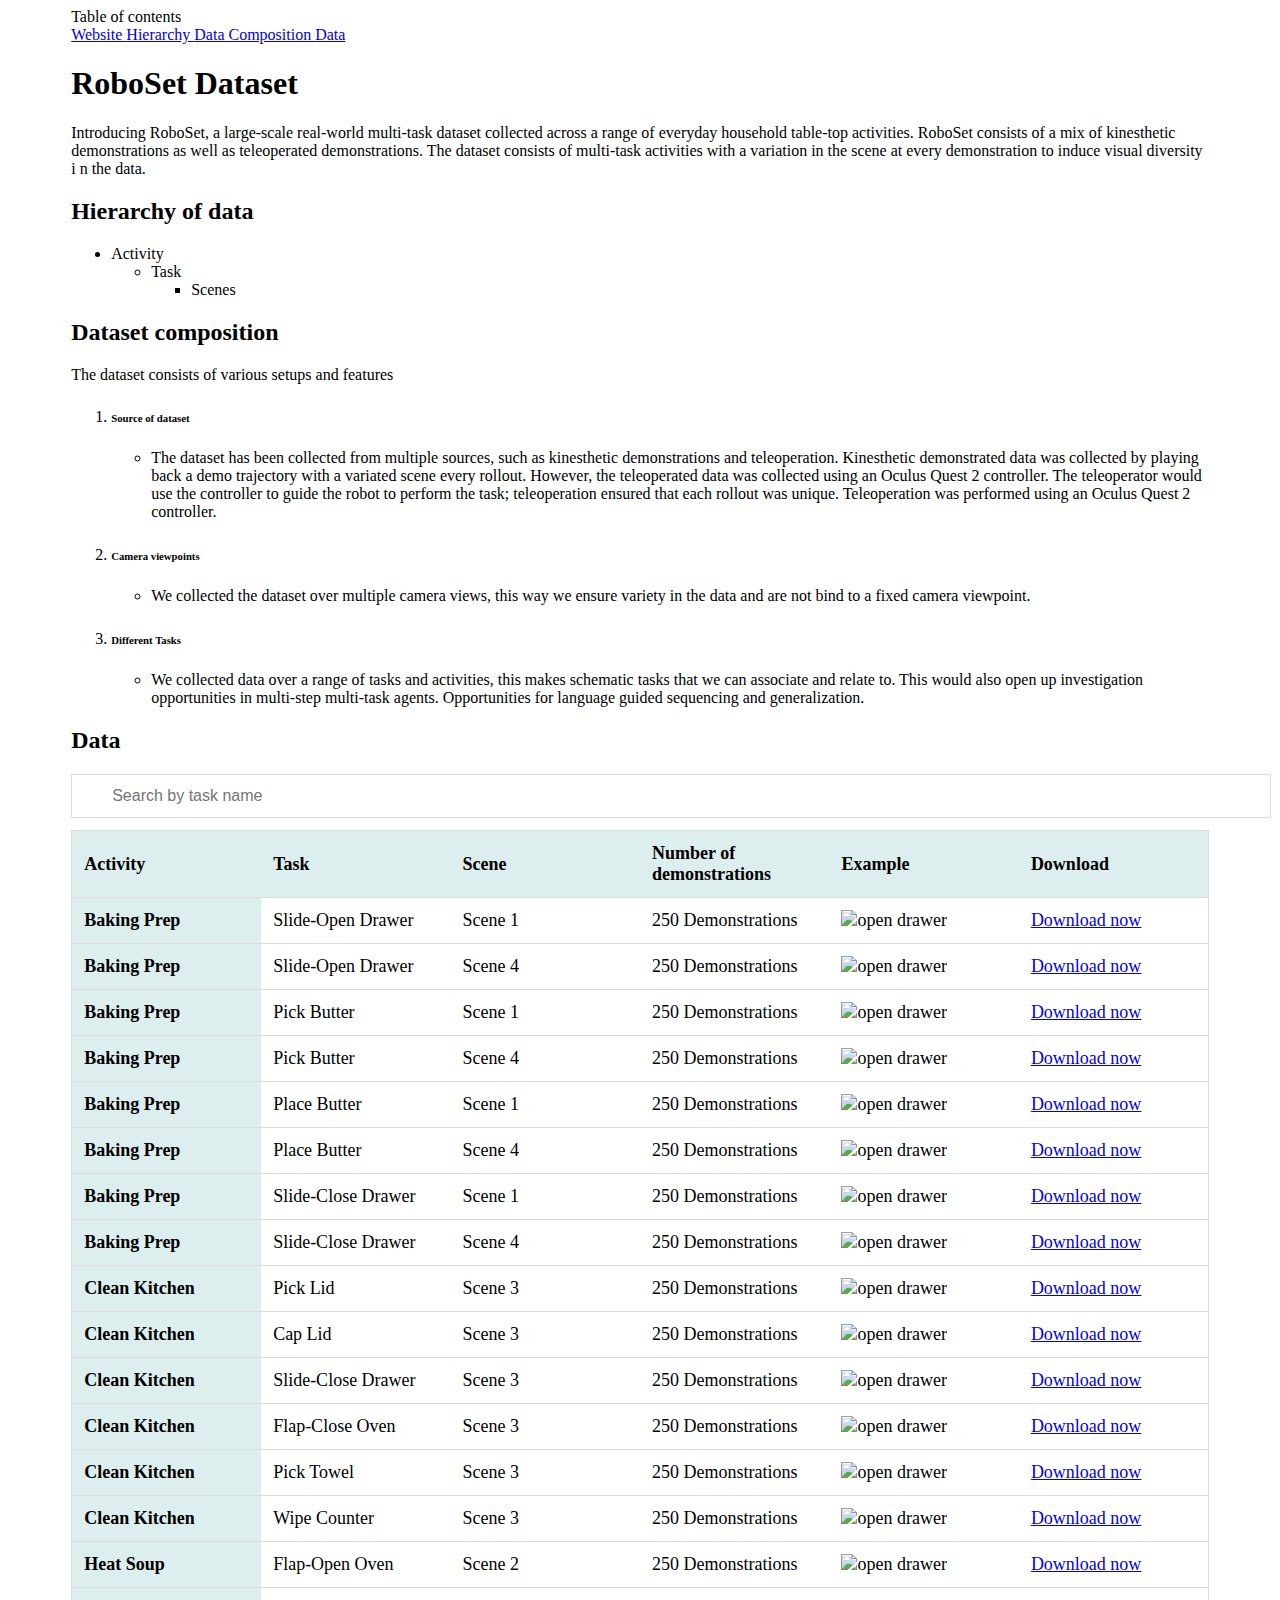
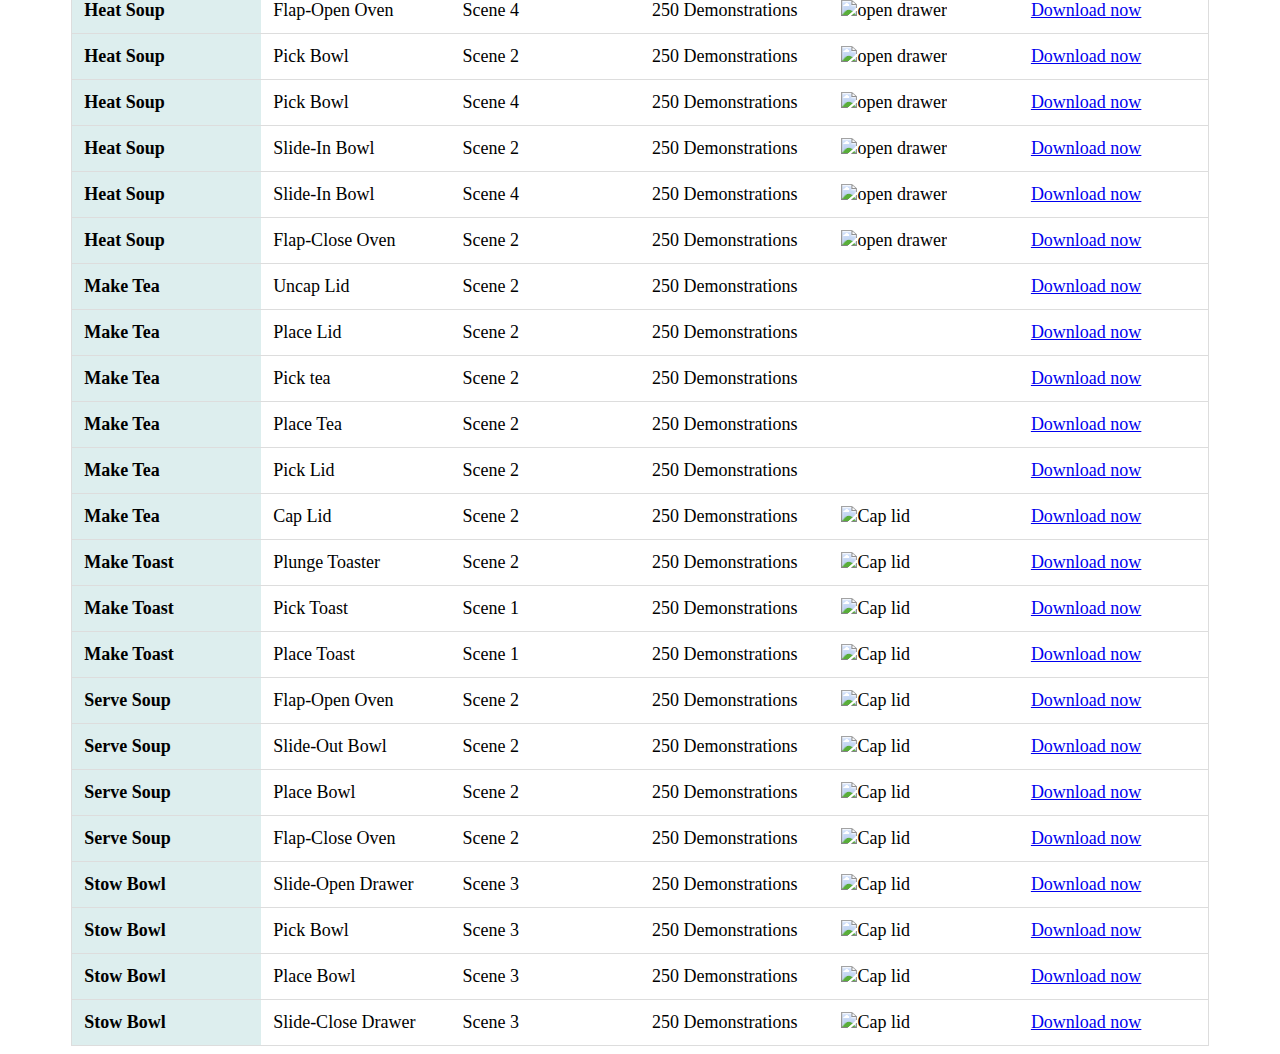
==== roboset.html @ 80356292 "Add files via upload" ====
<!DOCTYPE html>
<!-- saved from url=(0051)https://dl.fbaipublicfiles.com/RoboSet/roboset.html -->
<html><head><meta http-equiv="Content-Type" content="text/html; charset=UTF-8">
  
  <meta name="description" content="RoboSet DataSet">
  <meta name="keywords" content="Large-scale robotics dataset">
  <meta name="viewport" content="width=device-width, initial-scale=1">
  <link rel="icon" type="image/x-icon" href="https://dl.fbaipublicfiles.com/RoboSet/media/main.png">
  <title>RoboSet Dataset</title>


  <link href="./roboset_files/bootstrap.min.css" rel="stylesheet">
  <script src="./roboset_files/bootstrap.bundle.min.js.download"></script>
  <link rel="stylesheet" href="./roboset_files/bulma.min.css">
  <link href="./roboset_files/css" rel="stylesheet">
  <link rel="styesheet" href="https://cdn.jsdelivr.net/gh/jpswalsh/academicons@1/css/academicons.min.css">
  <link rel="stylesheet" href="./roboset_files/font-awesome.min.css">
  <link rel="preconnect" href="https://fonts.googleapis.com/">
  <link rel="preconnect" href="https://fonts.gstatic.com/" crossorigin="">
  <link href="./roboset_files/css2" rel="stylesheet">
  <link href="./roboset_files/css2(1)" rel="stylesheet">
<style>
  html{
    scroll-behavior: smooth;
  }
  body {
    font-family: Poppins;
  }

  h1,
  h2,
  h6 {
    font-family: Raleway;
  }

  table,
  td,
  th {
    text-align: center;
    width: 14.2%;
    padding: 5px;
  }

  th {
    background: #DDEEEE;
  }

  table {
    width: 400px;
    border-collapse: collapse;
  }
  @media only screen and (max-width: 1026px) {
    #toc {
        display: none;
    }
}
@media only screen and (min-width: 1026px) {
    #burger {
        display: none;
    }
}

  #myInput {
    background-position: 10px 10px;
    background-repeat: no-repeat;
    width: 100%;
    font-size: 16px;
    padding: 12px 20px 12px 40px;
    border: 1px solid #ddd;
    margin-bottom: 12px;
  }

  #myTable {
    border-collapse: collapse;
    width: 100%;
    border: 1px solid #ddd;
    font-size: 18px;
  }

  #myTable th,
  #myTable td {
    text-align: left;
    padding: 12px;
  }

  #myTable tr {
    border-bottom: 1px solid #ddd;
  }

  #myTable tr.header,
  #myTable tr:hover {
    background-color: #f1f1f1;
  }

  .parallax {
    /* The image used */
    background-image: url("media/main.png");

    /* Set a specific height */
    min-height: 250px;

    /* Create the parallax scrolling effect */
    background-attachment: fixed;
    background-position: center;
    background-repeat: no-repeat;
    background-size: cover;
  }
</style></head>

<body><div class="content" style="margin-right: 5%; margin-left: 5%; ">

  <nav class="navbar" role="navigation" aria-label="main navigation">
    <div class="navbar-brand">
        <a role="button" class="navbar-link" id="burger" aria-label="menu" aria-expanded="True">
          Table of contents 
        </a>
    </div>
    <div class="navbar-menu" id="nav-links">
      <div class="navbar-start" style="flex-grow: 1; justify-content: center;">
        <div class="navbar-item has-dropdown is-hoverable">
          <a class="navbar-link" id="toc">
            Table of contents
          </a>
          <div class="navbar-dropdown">
            <a class="navbar-item" href="https://sites.google.com/view/robohive/roboset?authuser=0">
              Website
            </a>
            <a class="navbar-item" href="https://dl.fbaipublicfiles.com/RoboSet/roboset.html#hierarchy">
              Hierarchy
            </a>
            <a class="navbar-item" href="https://dl.fbaipublicfiles.com/RoboSet/roboset.html#datacomposition">
            Data Composition
            </a>
            <a class="navbar-item" href="https://dl.fbaipublicfiles.com/RoboSet/roboset.html#data">
              Data
            </a>
          </div>
        </div>
      </div>
    </div>
  </nav>

  <h1>RoboSet Dataset</h1>

  <p>
    Introducing RoboSet, a large-scale real-world multi-task dataset collected across a range of everyday household
    table-top activities. RoboSet consists of a mix of kinesthetic demonstrations as well as teleoperated
    demonstrations. The dataset consists of multi-task activities with a variation in the scene at every demonstration
    to induce visual diversity i n the data.
  </p>

  <h2 id="hierarchy">
    Hierarchy of data
  </h2>
  <ul>
    <li>Activity
      <ul>
        <li>
          Task
          <ul>
            <li>
              Scenes
            </li>
          </ul>
        </li>
      </ul>
    </li>
  </ul>

  <h2 id="datacomposition">
    Dataset composition
  </h2>

  <p>The dataset consists of various setups and features</p>
  <ol>
    <li>
      <h6>
        Source of dataset
      </h6>
      <ul>
        <li>
          The dataset has been collected from multiple sources, such as kinesthetic demonstrations and teleoperation.
          Kinesthetic demonstrated data was collected by playing back a demo trajectory with a variated scene every
          rollout. However, the teleoperated data was collected using an Oculus Quest 2 controller. The teleoperator
          would use the controller to guide the robot to perform the task; teleoperation ensured that each rollout was
          unique. Teleoperation was performed using an Oculus Quest 2 controller.
        </li>
      </ul>
    </li>
    <li>
      <h6>
        Camera viewpoints
      </h6>
      <ul>
        <li>
          We collected the dataset over multiple camera views, this way we ensure variety in the data and are not bind
          to
          a fixed camera viewpoint. 
        </li>
      </ul>
    </li>
    <li>
      <h6>
        Different Tasks
      </h6>
      <ul>
        <li>
          We collected data over a range of tasks and activities, this makes schematic tasks that we can associate and
          relate to. This would also open up investigation opportunities in multi-step multi-task agents. Opportunities
          for language guided sequencing and generalization.
        </li>
      </ul>
    </li>
  </ol>
  <h2 id="data">
    Data
  </h2>
  <input type="text" id="myInput" onkeyup="myFunction()" placeholder="Search by task name" title="Type task names">
  <table class="table is-hoverable" id="myTable" style="width: 100%;">
    <thead style="background-color:#ddd">
      <tr><th>Activity</th>
      <th>Task</th>
      <th>Scene</th>
      <th>Number of demonstrations</th>
      <th>Example</th>
      <th>Download</th>
    </tr></thead>
    <tbody>
      <tr>
        <th>
          Baking Prep
        </th>
        <td>
          Slide-Open Drawer
        </td>
        <td>
          Scene 1
        </td>
        <td>
          250 Demonstrations
        </td>
        <td>
          <img src="./roboset_files/baking_prep_open_drawer_scene_1.gif" alt="open drawer">
        </td>
        <td>
          <a href="https://dl.fbaipublicfiles.com/RoboSet/Activities/Baking_Prep/Baking_Prep_Slide_Open_Drawer_Scene_1.tar.gz">Download
            now</a>
        </td>
      </tr>
      <tr>
        <th>
          Baking Prep
        </th>
        <td>
          Slide-Open Drawer
        </td>
        <td>
          Scene 4
        </td>
        <td>
          250 Demonstrations
        </td>
        <td>
          <img src="./roboset_files/baking_prep_open_drawer_scene_4.gif" alt="open drawer">
        </td>
        <td>
          <a href="https://dl.fbaipublicfiles.com/RoboSet/Activities/Baking_Prep/Baking_Prep_Slide_Open_Drawer_Scene_4.tar.gz">Download
            now</a>
        </td>
      </tr>
      <tr>
        <th>
          Baking Prep
        </th>
        <td>
          Pick Butter
        </td>
        <td>
          Scene 1
        </td>
        <td>
          250 Demonstrations
        </td>
        <td>
          <img src="./roboset_files/baking_prep_pick_butter_scene_1.gif" alt="open drawer">
        </td>
        <td>
          <a href="https://dl.fbaipublicfiles.com/RoboSet/Activities/Baking_Prep/Baking_Prep_Pick_Butter_Scene_1.tar.gz">Download
            now</a>
        </td>
      </tr>
      <tr>
        <th>
          Baking Prep
        </th>
        <td>
          Pick Butter
        </td>
        <td>
          Scene 4
        </td>
        <td>
          250 Demonstrations
        </td>
        <td>
          <img src="./roboset_files/baking_prep_pick_butter_scene_4.gif" alt="open drawer">
        </td>
        <td>
          <a href="https://dl.fbaipublicfiles.com/RoboSet/Activities/Baking_Prep/Baking_Prep_Pick_Butter_Scene_4.tar.gz">Download
            now</a>
        </td>
      </tr>
      <tr>
        <th>
          Baking Prep
        </th>
        <td>
          Place Butter
        </td>
        <td>
          Scene 1
        </td>
        <td>
          250 Demonstrations
        </td>
        <td>
          <img src="./roboset_files/baking_prep_place_butter_scene_1.gif" alt="open drawer">
        </td>
        <td>
          <a href="https://dl.fbaipublicfiles.com/RoboSet/Activities/Baking_Prep/Baking_Prep_Place_Butter_Scene_1.tar.gz">Download
            now</a>
        </td>
      </tr>
      <tr>
        <th>
          Baking Prep
        </th>
        <td>
          Place Butter
        </td>
        <td>
          Scene 4
        </td>
        <td>
          250 Demonstrations
        </td>
        <td>
          <img src="./roboset_files/baking_prep_place_butter_scene_4.gif" alt="open drawer">
        </td>
        <td>
          <a href="https://dl.fbaipublicfiles.com/RoboSet/Activities/Baking_Prep/Baking_Prep_Place_Butter_Scene_4.tar.gz">Download
            now</a>
        </td>
      </tr>
      <tr>
        <th>
          Baking Prep
        </th>
        <td>
          Slide-Close Drawer
        </td>
        <td>
          Scene 1
        </td>
        <td>
          250 Demonstrations
        </td>
        <td>
          <img src="./roboset_files/baking_prep_close_drawer_scene_1.gif" alt="open drawer">
        </td>
        <td>
          <a href="https://dl.fbaipublicfiles.com/RoboSet/Activities/Baking_Prep/Baking_Prep_Slide_Close_Drawer_Scene_1.tar.gz">Download
            now</a>
        </td>
      </tr>
      <tr>
        <th>
          Baking Prep
        </th>
        <td>
          Slide-Close Drawer
        </td>
        <td>
          Scene 4
        </td>
        <td>
          250 Demonstrations
        </td>
        <td>
          <img src="./roboset_files/baking_prep_close_drawer_scene_4.gif" alt="open drawer">
        </td>
        <td>
          <a href="https://dl.fbaipublicfiles.com/RoboSet/Activities/Baking_Prep/Baking_Prep_Slide_Close_Drawer_Scene_4.tar.gz">Download
            now</a>
        </td>
      </tr>
      <!--
        Clean Kitchen Starts here
      -->
      <tr>
        <th>
          Clean Kitchen
        </th>
        <td>
          Pick Lid
        </td>
        <td>
          Scene 3
        </td>
        <td>
          250 Demonstrations
        </td>
        <td>
          <img src="./roboset_files/clean_kitchen_pick_mug_scene_3.gif" alt="open drawer">
        </td>
        <td>
          <a href="https://dl.fbaipublicfiles.com/RoboSet/Activities/Clean_Kitchen/Clean_Kitchen_Pick_Lid_Scene_3.tar.gz">Download
            now</a>
        </td>
      </tr>
      <tr>
        <th>
          Clean Kitchen
        </th>
        <td>
          Cap Lid
        </td>
        <td>
          Scene 3
        </td>
        <td>
          250 Demonstrations
        </td>
        <td>
          <img src="./roboset_files/clean_kitchen_cap_lid_scene_3.gif" alt="open drawer">
        </td>
        <td>
          <a href="https://dl.fbaipublicfiles.com/RoboSet/Activities/Clean_Kitchen/Clean_Kitchen_Cap_Lid_Scene_3.tar.gz">Download
            now</a>
        </td>
      </tr>
      <tr>
        <th>
          Clean Kitchen
        </th>
        <td>
          Slide-Close Drawer
        </td>
        <td>
          Scene 3
        </td>
        <td>
          250 Demonstrations
        </td>
        <td>
          <img src="./roboset_files/clean_kitchen_close_drawer_scene_3.gif" alt="open drawer">
        </td>
        <td>
          <a href="https://dl.fbaipublicfiles.com/RoboSet/Activities/Clean_Kitchen/Clean_Kitchen_Slide_Close_Drawer_Scene_3.tar.gz">Download
            now</a>
        </td>
      </tr>
      <tr>
        <th>
          Clean Kitchen
        </th>
        <td>
          Flap-Close Oven
        </td>
        <td>
          Scene 3
        </td>
        <td>
          250 Demonstrations
        </td>
        <td>
          <img src="./roboset_files/clean_kitchen_close_oven_scene_3.gif" alt="open drawer">
        </td>
        <td>
          <a href="https://dl.fbaipublicfiles.com/RoboSet/Activities/Clean_Kitchen/Clean_Kitchen_Flap_Close_Oven_Scene_3.tar.gz">Download
            now</a>
        </td>
      </tr>
      <tr>
        <th>
          Clean Kitchen
        </th>
        <td>
          Pick Towel
        </td>
        <td>
          Scene 3
        </td>
        <td>
          250 Demonstrations
        </td>
        <td>
          <img src="./roboset_files/clean_kitchen_pick_towel_scene_3.gif" alt="open drawer">
        </td>
        <td>
          <a href="https://dl.fbaipublicfiles.com/RoboSet/Activities/Clean_Kitchen/Clean_Kitchen_Pick_Towel_Scene_3.tar.gz">Download
            now</a>
        </td>
      </tr>
      <tr>
        <th>
          Clean Kitchen
        </th>
        <td>
          Wipe Counter
        </td>
        <td>
          Scene 3
        </td>
        <td>
          250 Demonstrations
        </td>
        <td>
          <img src="./roboset_files/clean_kitchen_wipe_towel_scene_3.gif" alt="open drawer">
        </td>
        <td>
          <a href="https://dl.fbaipublicfiles.com/RoboSet/Activities/Clean_Kitchen/Clean_Kitchen_Wipe_Counter_Scene_3.tar.gz">Download
            now</a>
        </td>
      </tr>
      <!--
        Heat Soup Starts here
      -->
      <tr>
        <th>
          Heat Soup
        </th>
        <td>
          Flap-Open Oven
        </td>
        <td>
          Scene 2
        </td>
        <td>
          250 Demonstrations
        </td>
        <td>
          <img src="./roboset_files/heat_soup_open_oven_scene_2.gif" alt="open drawer">
        </td>
        <td>
          <a href="https://dl.fbaipublicfiles.com/RoboSet/Activities/Heat_Soup/Heat_Soup_Flap_Open_Oven_Scene_2.tar.gz">Download
            now</a>
        </td>
      </tr>
      <tr>
        <th>
          Heat Soup
        </th>
        <td>
          Flap-Open Oven
        </td>
        <td>
          Scene 4
        </td>
        <td>
          250 Demonstrations
        </td>
        <td>
          <img src="./roboset_files/heat_soup_open_oven_scene_4.gif" alt="open drawer">
        </td>
        <td>
          <a href="https://dl.fbaipublicfiles.com/RoboSet/Activities/Heat_Soup/Heat_Soup_Flap_Open_Oven_Scene_4.tar.gz">Download
            now</a>
        </td>
      </tr>
      <tr>
        <th>
          Heat Soup
        </th>
        <td>
          Pick Bowl
        </td>
        <td>
          Scene 2
        </td>
        <td>
          250 Demonstrations
        </td>
        <td>
          <img src="./roboset_files/heat_soup_pick_bowl_scene_2.gif" alt="open drawer">
        </td>
        <td>
          <a href="https://dl.fbaipublicfiles.com/RoboSet/Activities/Heat_Soup/Heat_Soup_Pick_Bowl_Scene_2.tar.gz">Download
            now</a>
        </td>
      </tr>
      <tr>
        <th>
          Heat Soup
        </th>
        <td>
          Pick Bowl
        </td>
        <td>
          Scene 4
        </td>
        <td>
          250 Demonstrations
        </td>
        <td>
          <img src="./roboset_files/heat_soup_pick_bowl_scene_4.gif" alt="open drawer">
        </td>
        <td>
          <a href="https://dl.fbaipublicfiles.com/RoboSet/Activities/Heat_Soup/Heat_Soup_Pick_Bowl_Scene_4.tar.gz">Download
            now</a>
        </td>
      </tr>
      <tr>
        <th>
          Heat Soup
        </th>
        <td>
          Slide-In Bowl
        </td>
        <td>
          Scene 2
        </td>
        <td>
          250 Demonstrations
        </td>
        <td>
          <img src="./roboset_files/heat_soup_slide_in_scene_2.gif" alt="open drawer">
        </td>
        <td>
          <a href="https://dl.fbaipublicfiles.com/RoboSet/Activities/Heat_Soup/Heat_Soup_Slide_In_Bowl_Scene_2.tar.gz">Download
            now</a>
        </td>
      </tr>
      <tr>
        <th>
          Heat Soup
        </th>
        <td>
          Slide-In Bowl
        </td>
        <td>
          Scene 4
        </td>
        <td>
          250 Demonstrations
        </td>
        <td>
          <img src="./roboset_files/heat_soup_slide_in_scene_4.gif" alt="open drawer">
        </td>
        <td>
          <a href="https://dl.fbaipublicfiles.com/RoboSet/Activities/Heat_Soup/Heat_Soup_Slide_In_Bowl_Scene_4.tar.gz">Download
            now</a>
        </td>
      </tr>
      <tr>
        <th>
          Heat Soup
        </th>
        <td>
          Flap-Close Oven
        </td>
        <td>
          Scene 2
        </td>
        <td>
          250 Demonstrations
        </td>
        <td>
          <img src="./roboset_files/heat_soup_close_oven_scene_2.gif" alt="open drawer">
        </td>
        <td>
          <a href="https://dl.fbaipublicfiles.com/RoboSet/Activities/Heat_Soup/Heat_Soup_Flap_Close_Oven_scene_2.tar.gz">Download
            now</a>
        </td>
      </tr>
      <!--
        Making tea/chai
      -->
      <tr>
        <th>
          Make Tea
        </th>
        <td>
          Uncap Lid
        </td>
        <td>
          Scene 2
        </td>
        <td>
          250 Demonstrations
        </td>
        <td>
          <img src="./roboset_files/making_tea_uncap_lid_scene_2.gif" alt="">
        </td>
        <td>
          <a href="https://dl.fbaipublicfiles.com/RoboSet/Activities/Make_Tea/Make_Tea_Uncap_Lid_Scene_2.tar.gz">Download
            now</a>
        </td>
      </tr>
      <tr>
        <th>
          Make Tea
        </th>
        <td>
          Place Lid
        </td>
        <td>
          Scene 2
        </td>
        <td>
          250 Demonstrations
        </td>
        <td>
          <img src="./roboset_files/making_tea_place_lid_scene_2.gif" alt="">
        </td>
        <td>
          <a href="https://dl.fbaipublicfiles.com/RoboSet/Activities/Make_Tea/Make_Tea_Place_Lid_Scene_2.tar.gz">Download
            now</a>
        </td>
      </tr>
      <tr>
        <th>
          Make Tea
        </th>
        <td>
          Pick tea
        </td>
        <td>
          Scene 2
        </td>
        <td>
          250 Demonstrations
        </td>
        <td>
          <img src="./roboset_files/making_tea_pick_tea_scene_2.gif" alt="">
        </td>
        <td>
          <a href="https://dl.fbaipublicfiles.com/RoboSet/Activities/Make_Tea/Make_Tea_Pick_Tea_Scene_2.tar.gz">Download
            now</a>
        </td>
      </tr>
      <tr>
        <th>
          Make Tea
        </th>
        <td>
          Place Tea
        </td>
        <td>
          Scene 2
        </td>
        <td>
          250 Demonstrations
        </td>
        <td>
          <img src="./roboset_files/making_tea_place_tea_scene_2.gif" alt="">
        </td>
        <td>
          <a href="https://dl.fbaipublicfiles.com/RoboSet/Activities/Make_Tea/Make_Tea_Place_Tea_Scene_2.tar.gz">Download
            now</a>
        </td>
      </tr>
      <tr>
        <th>
          Make Tea
        </th>
        <td>
          Pick Lid
        </td>
        <td>
          Scene 2
        </td>
        <td>
          250 Demonstrations
        </td>
        <td>
          <img src="./roboset_files/making_tea_pick_lid_scene_2.gif" alt="">
        </td>
        <td>
          <a href="https://dl.fbaipublicfiles.com/RoboSet/Activities/Make_Tea/Make_Tea_Pick_Lid_Scene_2.tar.gz">Download
            now</a>
        </td>
      </tr>
      <tr>
        <th>
          Make Tea
        </th>
        <td>
          Cap Lid
        </td>
        <td>
          Scene 2
        </td>
        <td>
          250 Demonstrations
        </td>
        <td>
          <img src="./roboset_files/making_tea_cap_lid_scene_2.gif" alt="Cap lid">
        </td>
        <td>
          <a href="https://dl.fbaipublicfiles.com/RoboSet/Activities/Make_Tea/Make_Tea_Cap_Lid_Scene_2.tar.gz">Download
            now</a>
        </td>
      </tr>
      <!--
        Making toast
      -->
      <tr>
        <th>
          Make Toast
        </th>
        <td>
          Plunge Toaster
        </td>
        <td>
          Scene 2
        </td>
        <td>
          250 Demonstrations
        </td>
        <td>
          <img src="./roboset_files/making_toast_plunge_toaster_scene_2.gif" alt="Cap lid">
        </td>
        <td>
          <a href="https://dl.fbaipublicfiles.com/RoboSet/Activities/Make_Toast/Make_Toast_Plunge_Toaster_Scene_2.tar.gz">Download
            now</a>
        </td>
      </tr>
      <tr>
        <th>
          Make Toast
        </th>
        <td>
          Pick Toast
        </td>
        <td>
          Scene 1
        </td>
        <td>
          250 Demonstrations
        </td>
        <td>
          <img src="./roboset_files/making_toast_pick_toast_scene_1.gif" alt="Cap lid">
        </td>
        <td>
          <a href="https://dl.fbaipublicfiles.com/RoboSet/Activities/Make_Toast/Make_Toast_Pick_Toast_Scene_1.tar.gz">Download
            now</a>
        </td>
      </tr>
      <tr>
        <th>
          Make Toast
        </th>
        <td>
          Place Toast
        </td>
        <td>
          Scene 1
        </td>
        <td>
          250 Demonstrations
        </td>
        <td>
          <img src="./roboset_files/making_toast_place_toaster_scene_1.gif" alt="Cap lid">
        </td>
        <td>
          <a href="https://dl.fbaipublicfiles.com/RoboSet/Activities/Make_Toast/Make_Toast_Place_Toast_Scene_1.tar.gz">Download
            now</a>
        </td>
      </tr>

      <!--
        Serve soup
      -->
      <tr>
        <th>
          Serve Soup
        </th>
        <td>
          Flap-Open Oven
        </td>
        <td>
          Scene 2
        </td>
        <td>
          250 Demonstrations
        </td>
        <td>
          <img src="./roboset_files/serve_soup_open_oven_scene_2.gif" alt="Cap lid">
        </td>
        <td>
          <a href="https://dl.fbaipublicfiles.com/RoboSet/Activities/Serve_Soup/Serve_Soup_Flap_Open_Oven_Scene_2.tar.gz">Download
            now</a>
        </td>
      </tr>
      <tr>
        <th>
          Serve Soup
        </th>
        <td>
          Slide-Out Bowl
        </td>
        <td>
          Scene 2
        </td>
        <td>
          250 Demonstrations
        </td>
        <td>
          <img src="./roboset_files/serve_soup_slide_out_scene_2.gif" alt="Cap lid">
        </td>
        <td>
          <a href="https://dl.fbaipublicfiles.com/RoboSet/Activities/Serve_Soup/Serve_Soup_Slide_out_Bowl_Scene_2.tar.gz">Download
            now</a>
        </td>
      </tr>
      <tr>
        <th>
          Serve Soup
        </th>
        <td>
          Place Bowl
        </td>
        <td>
          Scene 2
        </td>
        <td>
          250 Demonstrations
        </td>
        <td>
          <img src="./roboset_files/serve_soup_place_bowl_scene_2.gif" alt="Cap lid">
        </td>
        <td>
          <a href="https://dl.fbaipublicfiles.com/RoboSet/Activities/Serve_Soup/Serve_Soup_Place_Bowl_Scene_2.tar.gz">Download
            now</a>
        </td>
      </tr>
      <tr>
        <th>
          Serve Soup
        </th>
        <td>
          Flap-Close Oven
        </td>
        <td>
          Scene 2
        </td>
        <td>
          250 Demonstrations
        </td>
        <td>
          <img src="./roboset_files/serve_soup_close_oven_scene_2.gif" alt="Cap lid">
        </td>
        <td>
          <a href="https://dl.fbaipublicfiles.com/RoboSet/Activities/Serve_Soup/Serve_Soup_Flap_Close_Oven_Scene_2.tar.gz">Download
            now</a>
        </td>
      </tr>
      <!--
        Stow bowl
      -->
      <tr>
        <th>
          Stow Bowl
        </th>
        <td>
          Slide-Open Drawer
        </td>
        <td>
          Scene 3
        </td>
        <td>
          250 Demonstrations
        </td>
        <td>
          <img src="./roboset_files/stow_bowl_open_drawer_scene_3.gif" alt="Cap lid">
        </td>
        <td>
          <a href="https://dl.fbaipublicfiles.com/RoboSet/Activities/Stow_Bowl/Stow_Bowl_Slide_Open_Drawer_Scene_3.tar.gz">Download
            now</a>
        </td>
      </tr>
      <tr>
        <th>
          Stow Bowl
        </th>
        <td>
          Pick Bowl
        </td>
        <td>
          Scene 3
        </td>
        <td>
          250 Demonstrations
        </td>
        <td>
          <img src="./roboset_files/stow_bowl_pick_bowl_scene_3.gif" alt="Cap lid">
        </td>
        <td>
          <a href="https://dl.fbaipublicfiles.com/RoboSet/Activities/Stow_Bowl/Stow_Bowl_Pick_Bowl_Scene_3.tar.gz">Download
            now</a>
        </td>
      </tr>
      <tr>
        <th>
          Stow Bowl
        </th>
        <td>
          Place Bowl
        </td>
        <td>
          Scene 3
        </td>
        <td>
          250 Demonstrations
        </td>
        <td>
          <img src="./roboset_files/stow_bowl_place_bowl_scene_3.gif" alt="Cap lid">
        </td>
        <td>
          <a href="https://dl.fbaipublicfiles.com/RoboSet/Activities/Stow_Bowl/Stow_Bowl_Place_Bowl_Scene_3.tar.gz">Download
            now</a>
        </td>
      </tr>
      <tr>
        <th>
          Stow Bowl
        </th>
        <td>
          Slide-Close Drawer
        </td>
        <td>
          Scene 3
        </td>
        <td>
          250 Demonstrations
        </td>
        <td>
          <img src="./roboset_files/stow_bowl_close_drawer_scene_3.gif" alt="Cap lid">
        </td>
        <td>
          <a href="https://dl.fbaipublicfiles.com/RoboSet/Activities/Stow_Bowl/Stow_Bowl_Slide_Close_Drawer_Scene_3.tar.gz">Download
            now</a>
        </td>
      </tr>
    </tbody>
  </table>

  <script>
    function myFunction() {
      var input, filter, table, tr, td, i, txtValue;
      input = document.getElementById("myInput");
      filter = input.value.toUpperCase();
      table = document.getElementById("myTable");
      tr = table.getElementsByTagName("tr");
      for (i = 0; i < tr.length; i++) {
        td = tr[i].getElementsByTagName("td")[0];
        if (td) {
          txtValue = td.textContent || td.innerText;
          if (txtValue.toUpperCase().indexOf(filter) > -1) {
            tr[i].style.display = "";
          } else {
            tr[i].style.display = "none";
          }
        }
      }
    }
    const burgerIcon = document.querySelector('#burger');
    const navbarMenu = document.querySelector('#nav-links');
    burgerIcon.addEventListener('click', () => {
      navbarMenu.classList.toggle('is-active');
    });
  </script>

</div></body></html>
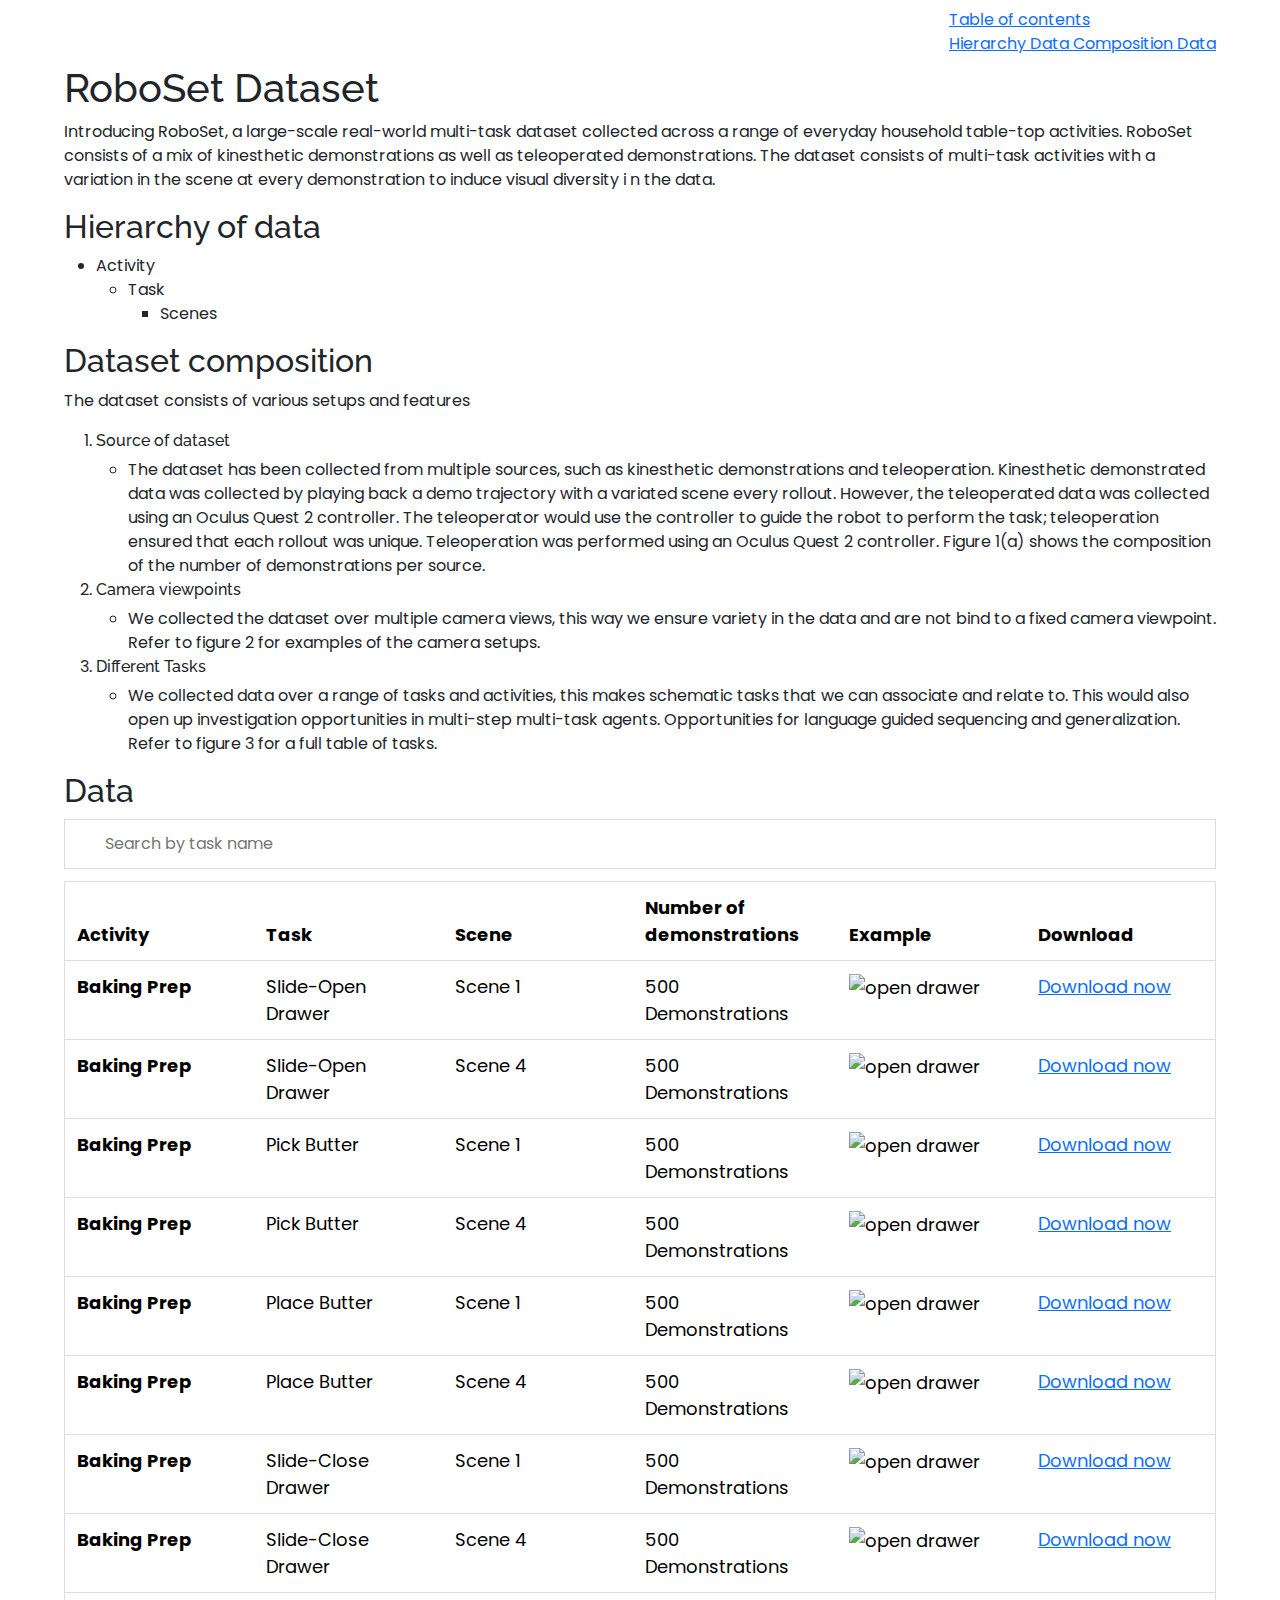
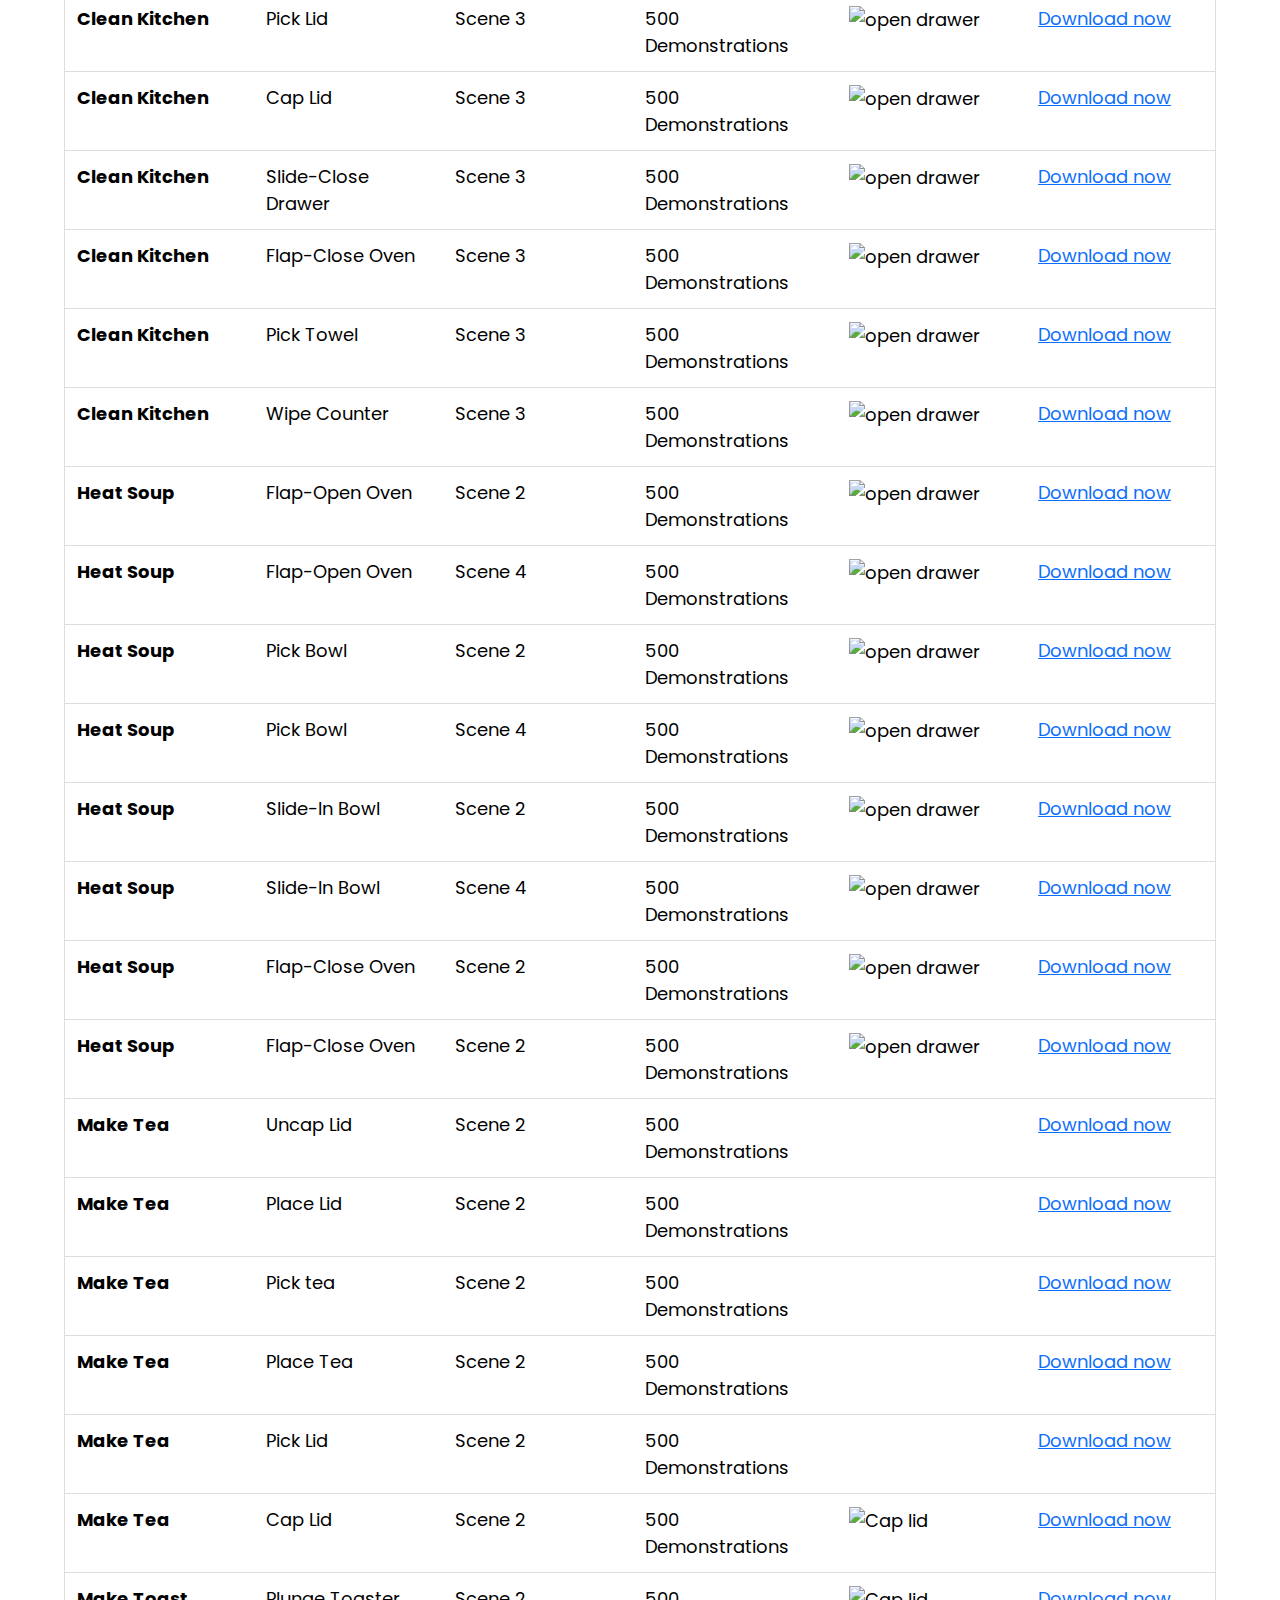
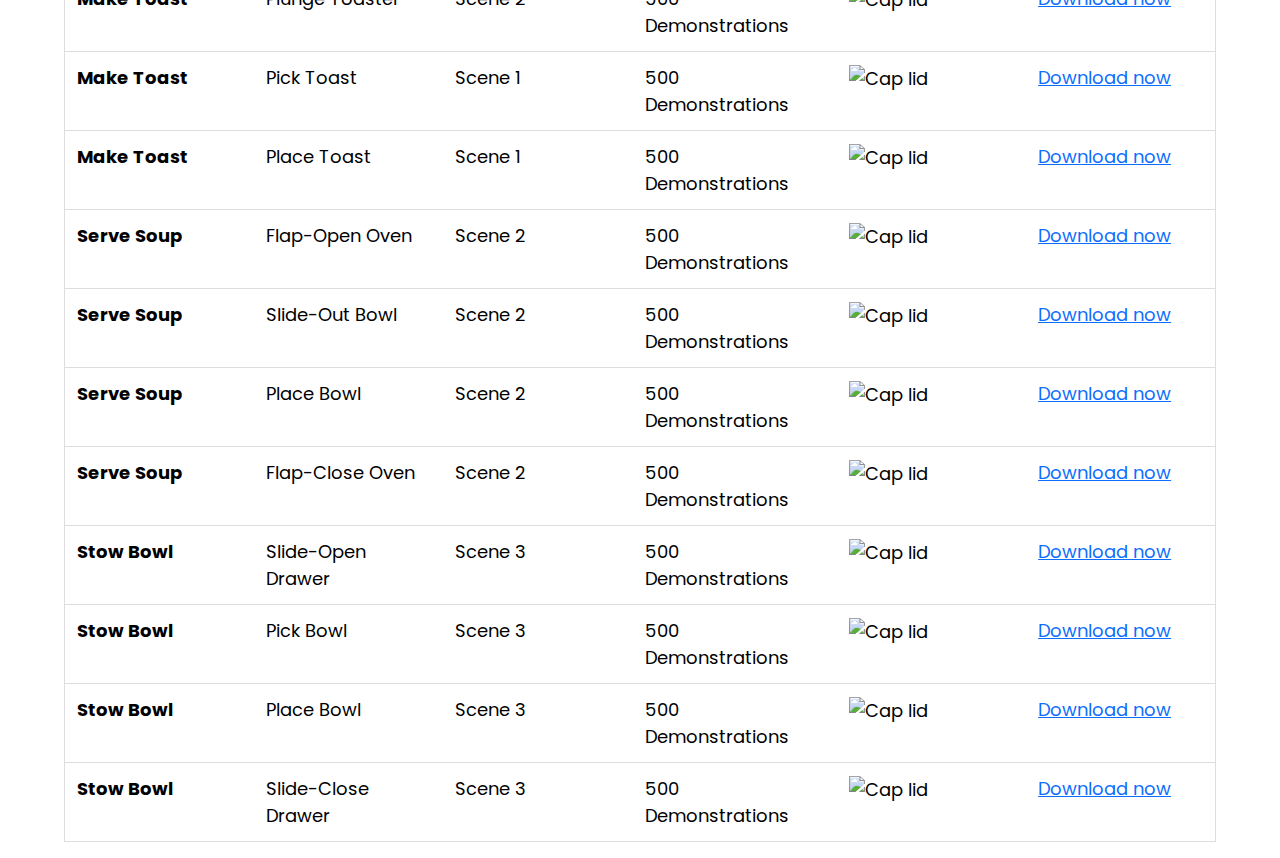
==== commit 47134b1b: "roboset site integration" ====
--- a/roboset.html
+++ b/roboset.html
@@ -1,113 +1,29 @@
 <!DOCTYPE html>
-<!-- saved from url=(0051)https://dl.fbaipublicfiles.com/RoboSet/roboset.html -->
-<html><head><meta http-equiv="Content-Type" content="text/html; charset=UTF-8">
-  
+<html>
+
+<head>
+  <meta charset="utf-8">
   <meta name="description" content="RoboSet DataSet">
   <meta name="keywords" content="Large-scale robotics dataset">
   <meta name="viewport" content="width=device-width, initial-scale=1">
-  <link rel="icon" type="image/x-icon" href="https://dl.fbaipublicfiles.com/RoboSet/media/main.png">
+  <link rel="icon" type="image/x-icon" href="media_roboset/main.png" />
   <title>RoboSet Dataset</title>
 
 
-  <link href="./roboset_files/bootstrap.min.css" rel="stylesheet">
-  <script src="./roboset_files/bootstrap.bundle.min.js.download"></script>
-  <link rel="stylesheet" href="./roboset_files/bulma.min.css">
-  <link href="./roboset_files/css" rel="stylesheet">
-  <link rel="styesheet" href="https://cdn.jsdelivr.net/gh/jpswalsh/academicons@1/css/academicons.min.css">
-  <link rel="stylesheet" href="./roboset_files/font-awesome.min.css">
-  <link rel="preconnect" href="https://fonts.googleapis.com/">
-  <link rel="preconnect" href="https://fonts.gstatic.com/" crossorigin="">
-  <link href="./roboset_files/css2" rel="stylesheet">
-  <link href="./roboset_files/css2(1)" rel="stylesheet">
-<style>
-  html{
-    scroll-behavior: smooth;
-  }
-  body {
-    font-family: Poppins;
-  }
-
-  h1,
-  h2,
-  h6 {
-    font-family: Raleway;
-  }
-
-  table,
-  td,
-  th {
-    text-align: center;
-    width: 14.2%;
-    padding: 5px;
-  }
-
-  th {
-    background: #DDEEEE;
-  }
-
-  table {
-    width: 400px;
-    border-collapse: collapse;
-  }
-  @media only screen and (max-width: 1026px) {
-    #toc {
-        display: none;
-    }
-}
-@media only screen and (min-width: 1026px) {
-    #burger {
-        display: none;
-    }
-}
-
-  #myInput {
-    background-position: 10px 10px;
-    background-repeat: no-repeat;
-    width: 100%;
-    font-size: 16px;
-    padding: 12px 20px 12px 40px;
-    border: 1px solid #ddd;
-    margin-bottom: 12px;
-  }
-
-  #myTable {
-    border-collapse: collapse;
-    width: 100%;
-    border: 1px solid #ddd;
-    font-size: 18px;
-  }
-
-  #myTable th,
-  #myTable td {
-    text-align: left;
-    padding: 12px;
-  }
-
-  #myTable tr {
-    border-bottom: 1px solid #ddd;
-  }
-
-  #myTable tr.header,
-  #myTable tr:hover {
-    background-color: #f1f1f1;
-  }
-
-  .parallax {
-    /* The image used */
-    background-image: url("media/main.png");
-
-    /* Set a specific height */
-    min-height: 250px;
-
-    /* Create the parallax scrolling effect */
-    background-attachment: fixed;
-    background-position: center;
-    background-repeat: no-repeat;
-    background-size: cover;
-  }
-</style></head>
-
-<body><div class="content" style="margin-right: 5%; margin-left: 5%; ">
+  <link href="https://cdn.jsdelivr.net/npm/bootstrap@5.2.3/dist/css/bootstrap.min.css" rel="stylesheet">
+  <script src="https://cdn.jsdelivr.net/npm/bootstrap@5.2.3/dist/js/bootstrap.bundle.min.js"></script>
+  <link rel='stylesheet' href='https://cdn.jsdelivr.net/npm/bulma@0.9.3/css/bulma.min.css'>
+  <link href="https://fonts.googleapis.com/css?family=Google+Sans|Noto+Sans|Castoro" rel="stylesheet">
+  <link rel="stylesheet" href="https://cdn.jsdelivr.net/gh/jpswalsh/academicons@1/css/academicons.min.css">
+  <link rel="stylesheet" href="https://cdnjs.cloudflare.com/ajax/libs/font-awesome/4.7.0/css/font-awesome.min.css">
+  <link rel="preconnect" href="https://fonts.googleapis.com">
+  <link rel="preconnect" href="https://fonts.gstatic.com" crossorigin>
+  <link href="https://fonts.googleapis.com/css2?family=Raleway" rel="stylesheet">
+  <link href="https://fonts.googleapis.com/css2?family=Poppins" rel="stylesheet">
+  <link rel="stylesheet" href="index_roboset.css">
+</head>
+
+<div class="content" style="margin-right: 5%; margin-left: 5%; ">
 
   <nav class="navbar" role="navigation" aria-label="main navigation">
     <div class="navbar-brand">
@@ -122,16 +38,13 @@
             Table of contents
           </a>
           <div class="navbar-dropdown">
-            <a class="navbar-item" href="https://sites.google.com/view/robohive/roboset?authuser=0">
-              Website
-            </a>
-            <a class="navbar-item" href="https://dl.fbaipublicfiles.com/RoboSet/roboset.html#hierarchy">
+            <a class="navbar-item" href="#hierarchy">
               Hierarchy
             </a>
-            <a class="navbar-item" href="https://dl.fbaipublicfiles.com/RoboSet/roboset.html#datacomposition">
+            <a class="navbar-item" href="#datacomposition">
             Data Composition
             </a>
-            <a class="navbar-item" href="https://dl.fbaipublicfiles.com/RoboSet/roboset.html#data">
+            <a class="navbar-item" href="#data">
               Data
             </a>
           </div>
@@ -183,7 +96,8 @@
           Kinesthetic demonstrated data was collected by playing back a demo trajectory with a variated scene every
           rollout. However, the teleoperated data was collected using an Oculus Quest 2 controller. The teleoperator
           would use the controller to guide the robot to perform the task; teleoperation ensured that each rollout was
-          unique. Teleoperation was performed using an Oculus Quest 2 controller.
+          unique. Teleoperation was performed using an Oculus Quest 2 controller. Figure 1(a) shows the composition of
+          the number of demonstrations per source.
         </li>
       </ul>
     </li>
@@ -195,7 +109,7 @@
         <li>
           We collected the dataset over multiple camera views, this way we ensure variety in the data and are not bind
           to
-          a fixed camera viewpoint. 
+          a fixed camera viewpoint. Refer to figure 2 for examples of the camera setups.
         </li>
       </ul>
     </li>
@@ -207,7 +121,7 @@
         <li>
           We collected data over a range of tasks and activities, this makes schematic tasks that we can associate and
           relate to. This would also open up investigation opportunities in multi-step multi-task agents. Opportunities
-          for language guided sequencing and generalization.
+          for language guided sequencing and generalization. Refer to figure 3 for a full table of tasks.
         </li>
       </ul>
     </li>
@@ -216,15 +130,15 @@
     Data
   </h2>
   <input type="text" id="myInput" onkeyup="myFunction()" placeholder="Search by task name" title="Type task names">
-  <table class="table is-hoverable" id="myTable" style="width: 100%;">
+  <table class="table is-hoverable is-fullwidth" id="myTable">
     <thead style="background-color:#ddd">
-      <tr><th>Activity</th>
+      <th>Activity</th>
       <th>Task</th>
       <th>Scene</th>
       <th>Number of demonstrations</th>
       <th>Example</th>
       <th>Download</th>
-    </tr></thead>
+    </thead>
     <tbody>
       <tr>
         <th>
@@ -237,13 +151,13 @@
           Scene 1
         </td>
         <td>
-          250 Demonstrations
-        </td>
-        <td>
-          <img src="./roboset_files/baking_prep_open_drawer_scene_1.gif" alt="open drawer">
-        </td>
-        <td>
-          <a href="https://dl.fbaipublicfiles.com/RoboSet/Activities/Baking_Prep/Baking_Prep_Slide_Open_Drawer_Scene_1.tar.gz">Download
+          500 Demonstrations
+        </td>
+        <td>
+          <img src="media_roboset/baking_prep_open_drawer_scene_1.gif" alt="open drawer">
+        </td>
+        <td>
+          <a href="Activities/Heat_Soup/Heat_Soup_Flap_Close_Oven_scene_2/Heat_Soup_Flap_Close_Oven_scene_2.tar.gz">Download
             now</a>
         </td>
       </tr>
@@ -258,13 +172,13 @@
           Scene 4
         </td>
         <td>
-          250 Demonstrations
-        </td>
-        <td>
-          <img src="./roboset_files/baking_prep_open_drawer_scene_4.gif" alt="open drawer">
-        </td>
-        <td>
-          <a href="https://dl.fbaipublicfiles.com/RoboSet/Activities/Baking_Prep/Baking_Prep_Slide_Open_Drawer_Scene_4.tar.gz">Download
+          500 Demonstrations
+        </td>
+        <td>
+          <img src="media_roboset/baking_prep_open_drawer_scene_4.gif" alt="open drawer">
+        </td>
+        <td>
+          <a href="Activities/Heat_Soup/Heat_Soup_Flap_Close_Oven_scene_2/Heat_Soup_Flap_Close_Oven_scene_2.tar.gz">Download
             now</a>
         </td>
       </tr>
@@ -279,13 +193,13 @@
           Scene 1
         </td>
         <td>
-          250 Demonstrations
-        </td>
-        <td>
-          <img src="./roboset_files/baking_prep_pick_butter_scene_1.gif" alt="open drawer">
-        </td>
-        <td>
-          <a href="https://dl.fbaipublicfiles.com/RoboSet/Activities/Baking_Prep/Baking_Prep_Pick_Butter_Scene_1.tar.gz">Download
+          500 Demonstrations
+        </td>
+        <td>
+          <img src="media_roboset/baking_prep_pick_butter_scene_1.gif" alt="open drawer">
+        </td>
+        <td>
+          <a href="Activities/Heat_Soup/Heat_Soup_Flap_Close_Oven_scene_2/Heat_Soup_Flap_Close_Oven_scene_2.tar.gz">Download
             now</a>
         </td>
       </tr>
@@ -300,13 +214,13 @@
           Scene 4
         </td>
         <td>
-          250 Demonstrations
-        </td>
-        <td>
-          <img src="./roboset_files/baking_prep_pick_butter_scene_4.gif" alt="open drawer">
-        </td>
-        <td>
-          <a href="https://dl.fbaipublicfiles.com/RoboSet/Activities/Baking_Prep/Baking_Prep_Pick_Butter_Scene_4.tar.gz">Download
+          500 Demonstrations
+        </td>
+        <td>
+          <img src="media_roboset/baking_prep_pick_butter_scene_4.gif" alt="open drawer">
+        </td>
+        <td>
+          <a href="Activities/Heat_Soup/Heat_Soup_Flap_Close_Oven_scene_2/Heat_Soup_Flap_Close_Oven_scene_2.tar.gz">Download
             now</a>
         </td>
       </tr>
@@ -321,13 +235,13 @@
           Scene 1
         </td>
         <td>
-          250 Demonstrations
-        </td>
-        <td>
-          <img src="./roboset_files/baking_prep_place_butter_scene_1.gif" alt="open drawer">
-        </td>
-        <td>
-          <a href="https://dl.fbaipublicfiles.com/RoboSet/Activities/Baking_Prep/Baking_Prep_Place_Butter_Scene_1.tar.gz">Download
+          500 Demonstrations
+        </td>
+        <td>
+          <img src="media_roboset/baking_prep_place_butter_scene_1.gif" alt="open drawer">
+        </td>
+        <td>
+          <a href="Activities/Heat_Soup/Heat_Soup_Flap_Close_Oven_scene_2/Heat_Soup_Flap_Close_Oven_scene_2.tar.gz">Download
             now</a>
         </td>
       </tr>
@@ -342,13 +256,13 @@
           Scene 4
         </td>
         <td>
-          250 Demonstrations
-        </td>
-        <td>
-          <img src="./roboset_files/baking_prep_place_butter_scene_4.gif" alt="open drawer">
-        </td>
-        <td>
-          <a href="https://dl.fbaipublicfiles.com/RoboSet/Activities/Baking_Prep/Baking_Prep_Place_Butter_Scene_4.tar.gz">Download
+          500 Demonstrations
+        </td>
+        <td>
+          <img src="media_roboset/baking_prep_place_butter_scene_4.gif" alt="open drawer">
+        </td>
+        <td>
+          <a href="Activities/Heat_Soup/Heat_Soup_Flap_Close_Oven_scene_2/Heat_Soup_Flap_Close_Oven_scene_2.tar.gz">Download
             now</a>
         </td>
       </tr>
@@ -363,13 +277,13 @@
           Scene 1
         </td>
         <td>
-          250 Demonstrations
-        </td>
-        <td>
-          <img src="./roboset_files/baking_prep_close_drawer_scene_1.gif" alt="open drawer">
-        </td>
-        <td>
-          <a href="https://dl.fbaipublicfiles.com/RoboSet/Activities/Baking_Prep/Baking_Prep_Slide_Close_Drawer_Scene_1.tar.gz">Download
+          500 Demonstrations
+        </td>
+        <td>
+          <img src="media_roboset/baking_prep_close_drawer_scene_1.gif" alt="open drawer">
+        </td>
+        <td>
+          <a href="Activities/Heat_Soup/Heat_Soup_Flap_Close_Oven_scene_2/Heat_Soup_Flap_Close_Oven_scene_2.tar.gz">Download
             now</a>
         </td>
       </tr>
@@ -384,13 +298,13 @@
           Scene 4
         </td>
         <td>
-          250 Demonstrations
-        </td>
-        <td>
-          <img src="./roboset_files/baking_prep_close_drawer_scene_4.gif" alt="open drawer">
-        </td>
-        <td>
-          <a href="https://dl.fbaipublicfiles.com/RoboSet/Activities/Baking_Prep/Baking_Prep_Slide_Close_Drawer_Scene_4.tar.gz">Download
+          500 Demonstrations
+        </td>
+        <td>
+          <img src="media_roboset/baking_prep_close_drawer_scene_4.gif" alt="open drawer">
+        </td>
+        <td>
+          <a href="Activities/Heat_Soup/Heat_Soup_Flap_Close_Oven_scene_2/Heat_Soup_Flap_Close_Oven_scene_2.tar.gz">Download
             now</a>
         </td>
       </tr>
@@ -408,13 +322,13 @@
           Scene 3
         </td>
         <td>
-          250 Demonstrations
-        </td>
-        <td>
-          <img src="./roboset_files/clean_kitchen_pick_mug_scene_3.gif" alt="open drawer">
-        </td>
-        <td>
-          <a href="https://dl.fbaipublicfiles.com/RoboSet/Activities/Clean_Kitchen/Clean_Kitchen_Pick_Lid_Scene_3.tar.gz">Download
+          500 Demonstrations
+        </td>
+        <td>
+          <img src="media_roboset/clean_kitchen_pick_mug_scene_3.gif" alt="open drawer">
+        </td>
+        <td>
+          <a href="Activities/Heat_Soup/Heat_Soup_Flap_Close_Oven_scene_2/Heat_Soup_Flap_Close_Oven_scene_2.tar.gz">Download
             now</a>
         </td>
       </tr>
@@ -429,13 +343,13 @@
           Scene 3
         </td>
         <td>
-          250 Demonstrations
-        </td>
-        <td>
-          <img src="./roboset_files/clean_kitchen_cap_lid_scene_3.gif" alt="open drawer">
-        </td>
-        <td>
-          <a href="https://dl.fbaipublicfiles.com/RoboSet/Activities/Clean_Kitchen/Clean_Kitchen_Cap_Lid_Scene_3.tar.gz">Download
+          500 Demonstrations
+        </td>
+        <td>
+          <img src="media_roboset/clean_kitchen_cap_lid_scene_3.gif" alt="open drawer">
+        </td>
+        <td>
+          <a href="Activities/Heat_Soup/Heat_Soup_Flap_Close_Oven_scene_2/Heat_Soup_Flap_Close_Oven_scene_2.tar.gz">Download
             now</a>
         </td>
       </tr>
@@ -450,13 +364,13 @@
           Scene 3
         </td>
         <td>
-          250 Demonstrations
-        </td>
-        <td>
-          <img src="./roboset_files/clean_kitchen_close_drawer_scene_3.gif" alt="open drawer">
-        </td>
-        <td>
-          <a href="https://dl.fbaipublicfiles.com/RoboSet/Activities/Clean_Kitchen/Clean_Kitchen_Slide_Close_Drawer_Scene_3.tar.gz">Download
+          500 Demonstrations
+        </td>
+        <td>
+          <img src="media_roboset/clean_kitchen_close_drawer_scene_3.gif" alt="open drawer">
+        </td>
+        <td>
+          <a href="Activities/Heat_Soup/Heat_Soup_Flap_Close_Oven_scene_2/Heat_Soup_Flap_Close_Oven_scene_2.tar.gz">Download
             now</a>
         </td>
       </tr>
@@ -471,13 +385,13 @@
           Scene 3
         </td>
         <td>
-          250 Demonstrations
-        </td>
-        <td>
-          <img src="./roboset_files/clean_kitchen_close_oven_scene_3.gif" alt="open drawer">
-        </td>
-        <td>
-          <a href="https://dl.fbaipublicfiles.com/RoboSet/Activities/Clean_Kitchen/Clean_Kitchen_Flap_Close_Oven_Scene_3.tar.gz">Download
+          500 Demonstrations
+        </td>
+        <td>
+          <img src="media_roboset/clean_kitchen_close_oven_scene_3.gif" alt="open drawer">
+        </td>
+        <td>
+          <a href="Activities/Heat_Soup/Heat_Soup_Flap_Close_Oven_scene_2/Heat_Soup_Flap_Close_Oven_scene_2.tar.gz">Download
             now</a>
         </td>
       </tr>
@@ -492,13 +406,13 @@
           Scene 3
         </td>
         <td>
-          250 Demonstrations
-        </td>
-        <td>
-          <img src="./roboset_files/clean_kitchen_pick_towel_scene_3.gif" alt="open drawer">
-        </td>
-        <td>
-          <a href="https://dl.fbaipublicfiles.com/RoboSet/Activities/Clean_Kitchen/Clean_Kitchen_Pick_Towel_Scene_3.tar.gz">Download
+          500 Demonstrations
+        </td>
+        <td>
+          <img src="media_roboset/clean_kitchen_pick_towel_scene_3.gif" alt="open drawer">
+        </td>
+        <td>
+          <a href="Activities/Heat_Soup/Heat_Soup_Flap_Close_Oven_scene_2/Heat_Soup_Flap_Close_Oven_scene_2.tar.gz">Download
             now</a>
         </td>
       </tr>
@@ -513,13 +427,13 @@
           Scene 3
         </td>
         <td>
-          250 Demonstrations
-        </td>
-        <td>
-          <img src="./roboset_files/clean_kitchen_wipe_towel_scene_3.gif" alt="open drawer">
-        </td>
-        <td>
-          <a href="https://dl.fbaipublicfiles.com/RoboSet/Activities/Clean_Kitchen/Clean_Kitchen_Wipe_Counter_Scene_3.tar.gz">Download
+          500 Demonstrations
+        </td>
+        <td>
+          <img src="media_roboset/clean_kitchen_wipe_towel_scene_3.gif" alt="open drawer">
+        </td>
+        <td>
+          <a href="Activities/Heat_Soup/Heat_Soup_Flap_Close_Oven_scene_2/Heat_Soup_Flap_Close_Oven_scene_2.tar.gz">Download
             now</a>
         </td>
       </tr>
@@ -537,13 +451,13 @@
           Scene 2
         </td>
         <td>
-          250 Demonstrations
-        </td>
-        <td>
-          <img src="./roboset_files/heat_soup_open_oven_scene_2.gif" alt="open drawer">
-        </td>
-        <td>
-          <a href="https://dl.fbaipublicfiles.com/RoboSet/Activities/Heat_Soup/Heat_Soup_Flap_Open_Oven_Scene_2.tar.gz">Download
+          500 Demonstrations
+        </td>
+        <td>
+          <img src="media_roboset/heat_soup_open_oven_scene_2.gif" alt="open drawer">
+        </td>
+        <td>
+          <a href="Activities/Heat_Soup/Heat_Soup_Flap_Close_Oven_scene_2/Heat_Soup_Flap_Close_Oven_scene_2.tar.gz">Download
             now</a>
         </td>
       </tr>
@@ -558,13 +472,13 @@
           Scene 4
         </td>
         <td>
-          250 Demonstrations
-        </td>
-        <td>
-          <img src="./roboset_files/heat_soup_open_oven_scene_4.gif" alt="open drawer">
-        </td>
-        <td>
-          <a href="https://dl.fbaipublicfiles.com/RoboSet/Activities/Heat_Soup/Heat_Soup_Flap_Open_Oven_Scene_4.tar.gz">Download
+          500 Demonstrations
+        </td>
+        <td>
+          <img src="media_roboset/heat_soup_open_oven_scene_4.gif" alt="open drawer">
+        </td>
+        <td>
+          <a href="Activities/Heat_Soup/Heat_Soup_Flap_Close_Oven_scene_2/Heat_Soup_Flap_Close_Oven_scene_2.tar.gz">Download
             now</a>
         </td>
       </tr>
@@ -579,13 +493,13 @@
           Scene 2
         </td>
         <td>
-          250 Demonstrations
-        </td>
-        <td>
-          <img src="./roboset_files/heat_soup_pick_bowl_scene_2.gif" alt="open drawer">
-        </td>
-        <td>
-          <a href="https://dl.fbaipublicfiles.com/RoboSet/Activities/Heat_Soup/Heat_Soup_Pick_Bowl_Scene_2.tar.gz">Download
+          500 Demonstrations
+        </td>
+        <td>
+          <img src="media_roboset/heat_soup_pick_bowl_scene_2.gif" alt="open drawer">
+        </td>
+        <td>
+          <a href="Activities/Heat_Soup/Heat_Soup_Flap_Close_Oven_scene_2/Heat_Soup_Flap_Close_Oven_scene_2.tar.gz">Download
             now</a>
         </td>
       </tr>
@@ -600,13 +514,13 @@
           Scene 4
         </td>
         <td>
-          250 Demonstrations
-        </td>
-        <td>
-          <img src="./roboset_files/heat_soup_pick_bowl_scene_4.gif" alt="open drawer">
-        </td>
-        <td>
-          <a href="https://dl.fbaipublicfiles.com/RoboSet/Activities/Heat_Soup/Heat_Soup_Pick_Bowl_Scene_4.tar.gz">Download
+          500 Demonstrations
+        </td>
+        <td>
+          <img src="media_roboset/heat_soup_pick_bowl_scene_4.gif" alt="open drawer">
+        </td>
+        <td>
+          <a href="Activities/Heat_Soup/Heat_Soup_Flap_Close_Oven_scene_2/Heat_Soup_Flap_Close_Oven_scene_2.tar.gz">Download
             now</a>
         </td>
       </tr>
@@ -621,13 +535,13 @@
           Scene 2
         </td>
         <td>
-          250 Demonstrations
-        </td>
-        <td>
-          <img src="./roboset_files/heat_soup_slide_in_scene_2.gif" alt="open drawer">
-        </td>
-        <td>
-          <a href="https://dl.fbaipublicfiles.com/RoboSet/Activities/Heat_Soup/Heat_Soup_Slide_In_Bowl_Scene_2.tar.gz">Download
+          500 Demonstrations
+        </td>
+        <td>
+          <img src="media_roboset/heat_soup_slide_in_scene_2.gif" alt="open drawer">
+        </td>
+        <td>
+          <a href="Activities/Heat_Soup/Heat_Soup_Flap_Close_Oven_scene_2/Heat_Soup_Flap_Close_Oven_scene_2.tar.gz">Download
             now</a>
         </td>
       </tr>
@@ -642,13 +556,13 @@
           Scene 4
         </td>
         <td>
-          250 Demonstrations
-        </td>
-        <td>
-          <img src="./roboset_files/heat_soup_slide_in_scene_4.gif" alt="open drawer">
-        </td>
-        <td>
-          <a href="https://dl.fbaipublicfiles.com/RoboSet/Activities/Heat_Soup/Heat_Soup_Slide_In_Bowl_Scene_4.tar.gz">Download
+          500 Demonstrations
+        </td>
+        <td>
+          <img src="media_roboset/heat_soup_slide_in_scene_4.gif" alt="open drawer">
+        </td>
+        <td>
+          <a href="Activities/Heat_Soup/Heat_Soup_Flap_Close_Oven_scene_2/Heat_Soup_Flap_Close_Oven_scene_2.tar.gz">Download
             now</a>
         </td>
       </tr>
@@ -663,13 +577,34 @@
           Scene 2
         </td>
         <td>
-          250 Demonstrations
-        </td>
-        <td>
-          <img src="./roboset_files/heat_soup_close_oven_scene_2.gif" alt="open drawer">
-        </td>
-        <td>
-          <a href="https://dl.fbaipublicfiles.com/RoboSet/Activities/Heat_Soup/Heat_Soup_Flap_Close_Oven_scene_2.tar.gz">Download
+          500 Demonstrations
+        </td>
+        <td>
+          <img src="media_roboset/heat_soup_close_oven_scene_2.gif" alt="open drawer">
+        </td>
+        <td>
+          <a href="Activities/Heat_Soup/Heat_Soup_Flap_Close_Oven_scene_2/Heat_Soup_Flap_Close_Oven_scene_2.tar.gz">Download
+            now</a>
+        </td>
+      </tr>
+      <tr>
+        <th>
+          Heat Soup
+        </th>
+        <td>
+          Flap-Close Oven
+        </td>
+        <td>
+          Scene 2
+        </td>
+        <td>
+          500 Demonstrations
+        </td>
+        <td>
+          <img src="media_roboset/heat_soup_close_oven_scene_2.gif" alt="open drawer">
+        </td>
+        <td>
+          <a href="Activities/Heat_Soup/Heat_Soup_Flap_Close_Oven_scene_2/Heat_Soup_Flap_Close_Oven_scene_2.tar.gz">Download
             now</a>
         </td>
       </tr>
@@ -687,13 +622,13 @@
           Scene 2
         </td>
         <td>
-          250 Demonstrations
-        </td>
-        <td>
-          <img src="./roboset_files/making_tea_uncap_lid_scene_2.gif" alt="">
-        </td>
-        <td>
-          <a href="https://dl.fbaipublicfiles.com/RoboSet/Activities/Make_Tea/Make_Tea_Uncap_Lid_Scene_2.tar.gz">Download
+          500 Demonstrations
+        </td>
+        <td>
+          <img src="media_roboset/making_tea_uncap_lid_scene_2.gif" alt="">
+        </td>
+        <td>
+          <a href="Activities/Heat_Soup/Heat_Soup_Flap_Close_Oven_scene_2/Heat_Soup_Flap_Close_Oven_scene_2.tar.gz">Download
             now</a>
         </td>
       </tr>
@@ -708,13 +643,13 @@
           Scene 2
         </td>
         <td>
-          250 Demonstrations
-        </td>
-        <td>
-          <img src="./roboset_files/making_tea_place_lid_scene_2.gif" alt="">
-        </td>
-        <td>
-          <a href="https://dl.fbaipublicfiles.com/RoboSet/Activities/Make_Tea/Make_Tea_Place_Lid_Scene_2.tar.gz">Download
+          500 Demonstrations
+        </td>
+        <td>
+          <img src="media_roboset/making_tea_place_lid_scene_2.gif" alt="">
+        </td>
+        <td>
+          <a href="Activities/Heat_Soup/Heat_Soup_Flap_Close_Oven_scene_2/Heat_Soup_Flap_Close_Oven_scene_2.tar.gz">Download
             now</a>
         </td>
       </tr>
@@ -729,13 +664,13 @@
           Scene 2
         </td>
         <td>
-          250 Demonstrations
-        </td>
-        <td>
-          <img src="./roboset_files/making_tea_pick_tea_scene_2.gif" alt="">
-        </td>
-        <td>
-          <a href="https://dl.fbaipublicfiles.com/RoboSet/Activities/Make_Tea/Make_Tea_Pick_Tea_Scene_2.tar.gz">Download
+          500 Demonstrations
+        </td>
+        <td>
+          <img src="media_roboset/making_tea_pick_tea_scene_2.gif" alt="">
+        </td>
+        <td>
+          <a href="Activities/Heat_Soup/Heat_Soup_Flap_Close_Oven_scene_2/Heat_Soup_Flap_Close_Oven_scene_2.tar.gz">Download
             now</a>
         </td>
       </tr>
@@ -750,13 +685,13 @@
           Scene 2
         </td>
         <td>
-          250 Demonstrations
-        </td>
-        <td>
-          <img src="./roboset_files/making_tea_place_tea_scene_2.gif" alt="">
-        </td>
-        <td>
-          <a href="https://dl.fbaipublicfiles.com/RoboSet/Activities/Make_Tea/Make_Tea_Place_Tea_Scene_2.tar.gz">Download
+          500 Demonstrations
+        </td>
+        <td>
+          <img src="media_roboset/making_tea_place_tea_scene_2.gif" alt="">
+        </td>
+        <td>
+          <a href="Activities/Heat_Soup/Heat_Soup_Flap_Close_Oven_scene_2/Heat_Soup_Flap_Close_Oven_scene_2.tar.gz">Download
             now</a>
         </td>
       </tr>
@@ -771,13 +706,13 @@
           Scene 2
         </td>
         <td>
-          250 Demonstrations
-        </td>
-        <td>
-          <img src="./roboset_files/making_tea_pick_lid_scene_2.gif" alt="">
-        </td>
-        <td>
-          <a href="https://dl.fbaipublicfiles.com/RoboSet/Activities/Make_Tea/Make_Tea_Pick_Lid_Scene_2.tar.gz">Download
+          500 Demonstrations
+        </td>
+        <td>
+          <img src="media_roboset/making_tea_pick_lid_scene_2.gif" alt="">
+        </td>
+        <td>
+          <a href="Activities/Heat_Soup/Heat_Soup_Flap_Close_Oven_scene_2/Heat_Soup_Flap_Close_Oven_scene_2.tar.gz">Download
             now</a>
         </td>
       </tr>
@@ -792,13 +727,13 @@
           Scene 2
         </td>
         <td>
-          250 Demonstrations
-        </td>
-        <td>
-          <img src="./roboset_files/making_tea_cap_lid_scene_2.gif" alt="Cap lid">
-        </td>
-        <td>
-          <a href="https://dl.fbaipublicfiles.com/RoboSet/Activities/Make_Tea/Make_Tea_Cap_Lid_Scene_2.tar.gz">Download
+          500 Demonstrations
+        </td>
+        <td>
+          <img src="media_roboset/making_tea_cap_lid_scene_2.gif" alt="Cap lid">
+        </td>
+        <td>
+          <a href="Activities/Heat_Soup/Heat_Soup_Flap_Close_Oven_scene_2/Heat_Soup_Flap_Close_Oven_scene_2.tar.gz">Download
             now</a>
         </td>
       </tr>
@@ -816,13 +751,13 @@
           Scene 2
         </td>
         <td>
-          250 Demonstrations
-        </td>
-        <td>
-          <img src="./roboset_files/making_toast_plunge_toaster_scene_2.gif" alt="Cap lid">
-        </td>
-        <td>
-          <a href="https://dl.fbaipublicfiles.com/RoboSet/Activities/Make_Toast/Make_Toast_Plunge_Toaster_Scene_2.tar.gz">Download
+          500 Demonstrations
+        </td>
+        <td>
+          <img src="media_roboset/making_toast_plunge_toaster_scene_2.gif" alt="Cap lid">
+        </td>
+        <td>
+          <a href="Activities/Heat_Soup/Heat_Soup_Flap_Close_Oven_scene_2/Heat_Soup_Flap_Close_Oven_scene_2.tar.gz">Download
             now</a>
         </td>
       </tr>
@@ -837,13 +772,13 @@
           Scene 1
         </td>
         <td>
-          250 Demonstrations
-        </td>
-        <td>
-          <img src="./roboset_files/making_toast_pick_toast_scene_1.gif" alt="Cap lid">
-        </td>
-        <td>
-          <a href="https://dl.fbaipublicfiles.com/RoboSet/Activities/Make_Toast/Make_Toast_Pick_Toast_Scene_1.tar.gz">Download
+          500 Demonstrations
+        </td>
+        <td>
+          <img src="media_roboset/making_toast_pick_toast_scene_1.gif" alt="Cap lid">
+        </td>
+        <td>
+          <a href="Activities/Heat_Soup/Heat_Soup_Flap_Close_Oven_scene_2/Heat_Soup_Flap_Close_Oven_scene_2.tar.gz">Download
             now</a>
         </td>
       </tr>
@@ -858,13 +793,13 @@
           Scene 1
         </td>
         <td>
-          250 Demonstrations
-        </td>
-        <td>
-          <img src="./roboset_files/making_toast_place_toaster_scene_1.gif" alt="Cap lid">
-        </td>
-        <td>
-          <a href="https://dl.fbaipublicfiles.com/RoboSet/Activities/Make_Toast/Make_Toast_Place_Toast_Scene_1.tar.gz">Download
+          500 Demonstrations
+        </td>
+        <td>
+          <img src="media_roboset/making_toast_place_toaster_scene_1.gif" alt="Cap lid">
+        </td>
+        <td>
+          <a href="Activities/Heat_Soup/Heat_Soup_Flap_Close_Oven_scene_2/Heat_Soup_Flap_Close_Oven_scene_2.tar.gz">Download
             now</a>
         </td>
       </tr>
@@ -883,13 +818,13 @@
           Scene 2
         </td>
         <td>
-          250 Demonstrations
-        </td>
-        <td>
-          <img src="./roboset_files/serve_soup_open_oven_scene_2.gif" alt="Cap lid">
-        </td>
-        <td>
-          <a href="https://dl.fbaipublicfiles.com/RoboSet/Activities/Serve_Soup/Serve_Soup_Flap_Open_Oven_Scene_2.tar.gz">Download
+          500 Demonstrations
+        </td>
+        <td>
+          <img src="media_roboset/serve_soup_open_oven_scene_2.gif" alt="Cap lid">
+        </td>
+        <td>
+          <a href="Activities/Heat_Soup/Heat_Soup_Flap_Close_Oven_scene_2/Heat_Soup_Flap_Close_Oven_scene_2.tar.gz">Download
             now</a>
         </td>
       </tr>
@@ -904,13 +839,13 @@
           Scene 2
         </td>
         <td>
-          250 Demonstrations
-        </td>
-        <td>
-          <img src="./roboset_files/serve_soup_slide_out_scene_2.gif" alt="Cap lid">
-        </td>
-        <td>
-          <a href="https://dl.fbaipublicfiles.com/RoboSet/Activities/Serve_Soup/Serve_Soup_Slide_out_Bowl_Scene_2.tar.gz">Download
+          500 Demonstrations
+        </td>
+        <td>
+          <img src="media_roboset/serve_soup_slide_out_scene_2.gif" alt="Cap lid">
+        </td>
+        <td>
+          <a href="Activities/Heat_Soup/Heat_Soup_Flap_Close_Oven_scene_2/Heat_Soup_Flap_Close_Oven_scene_2.tar.gz">Download
             now</a>
         </td>
       </tr>
@@ -925,13 +860,13 @@
           Scene 2
         </td>
         <td>
-          250 Demonstrations
-        </td>
-        <td>
-          <img src="./roboset_files/serve_soup_place_bowl_scene_2.gif" alt="Cap lid">
-        </td>
-        <td>
-          <a href="https://dl.fbaipublicfiles.com/RoboSet/Activities/Serve_Soup/Serve_Soup_Place_Bowl_Scene_2.tar.gz">Download
+          500 Demonstrations
+        </td>
+        <td>
+          <img src="media_roboset/serve_soup_place_bowl_scene_2.gif" alt="Cap lid">
+        </td>
+        <td>
+          <a href="Activities/Heat_Soup/Heat_Soup_Flap_Close_Oven_scene_2/Heat_Soup_Flap_Close_Oven_scene_2.tar.gz">Download
             now</a>
         </td>
       </tr>
@@ -946,13 +881,13 @@
           Scene 2
         </td>
         <td>
-          250 Demonstrations
-        </td>
-        <td>
-          <img src="./roboset_files/serve_soup_close_oven_scene_2.gif" alt="Cap lid">
-        </td>
-        <td>
-          <a href="https://dl.fbaipublicfiles.com/RoboSet/Activities/Serve_Soup/Serve_Soup_Flap_Close_Oven_Scene_2.tar.gz">Download
+          500 Demonstrations
+        </td>
+        <td>
+          <img src="media_roboset/serve_soup_close_oven_scene_2.gif" alt="Cap lid">
+        </td>
+        <td>
+          <a href="Activities/Heat_Soup/Heat_Soup_Flap_Close_Oven_scene_2/Heat_Soup_Flap_Close_Oven_scene_2.tar.gz">Download
             now</a>
         </td>
       </tr>
@@ -970,13 +905,13 @@
           Scene 3
         </td>
         <td>
-          250 Demonstrations
-        </td>
-        <td>
-          <img src="./roboset_files/stow_bowl_open_drawer_scene_3.gif" alt="Cap lid">
-        </td>
-        <td>
-          <a href="https://dl.fbaipublicfiles.com/RoboSet/Activities/Stow_Bowl/Stow_Bowl_Slide_Open_Drawer_Scene_3.tar.gz">Download
+          500 Demonstrations
+        </td>
+        <td>
+          <img src="media_roboset/stow_bowl_open_drawer_scene_3.gif" alt="Cap lid">
+        </td>
+        <td>
+          <a href="Activities/Heat_Soup/Heat_Soup_Flap_Close_Oven_scene_2/Heat_Soup_Flap_Close_Oven_scene_2.tar.gz">Download
             now</a>
         </td>
       </tr>
@@ -991,13 +926,13 @@
           Scene 3
         </td>
         <td>
-          250 Demonstrations
-        </td>
-        <td>
-          <img src="./roboset_files/stow_bowl_pick_bowl_scene_3.gif" alt="Cap lid">
-        </td>
-        <td>
-          <a href="https://dl.fbaipublicfiles.com/RoboSet/Activities/Stow_Bowl/Stow_Bowl_Pick_Bowl_Scene_3.tar.gz">Download
+          500 Demonstrations
+        </td>
+        <td>
+          <img src="media_roboset/stow_bowl_pick_bowl_scene_3.gif" alt="Cap lid">
+        </td>
+        <td>
+          <a href="Activities/Heat_Soup/Heat_Soup_Flap_Close_Oven_scene_2/Heat_Soup_Flap_Close_Oven_scene_2.tar.gz">Download
             now</a>
         </td>
       </tr>
@@ -1012,13 +947,13 @@
           Scene 3
         </td>
         <td>
-          250 Demonstrations
-        </td>
-        <td>
-          <img src="./roboset_files/stow_bowl_place_bowl_scene_3.gif" alt="Cap lid">
-        </td>
-        <td>
-          <a href="https://dl.fbaipublicfiles.com/RoboSet/Activities/Stow_Bowl/Stow_Bowl_Place_Bowl_Scene_3.tar.gz">Download
+          500 Demonstrations
+        </td>
+        <td>
+          <img src="media_roboset/stow_bowl_place_bowl_scene_3.gif" alt="Cap lid">
+        </td>
+        <td>
+          <a href="Activities/Heat_Soup/Heat_Soup_Flap_Close_Oven_scene_2/Heat_Soup_Flap_Close_Oven_scene_2.tar.gz">Download
             now</a>
         </td>
       </tr>
@@ -1033,13 +968,13 @@
           Scene 3
         </td>
         <td>
-          250 Demonstrations
-        </td>
-        <td>
-          <img src="./roboset_files/stow_bowl_close_drawer_scene_3.gif" alt="Cap lid">
-        </td>
-        <td>
-          <a href="https://dl.fbaipublicfiles.com/RoboSet/Activities/Stow_Bowl/Stow_Bowl_Slide_Close_Drawer_Scene_3.tar.gz">Download
+          500 Demonstrations
+        </td>
+        <td>
+          <img src="media_roboset/stow_bowl_close_drawer_scene_3.gif" alt="Cap lid">
+        </td>
+        <td>
+          <a href="Activities/Heat_Soup/Heat_Soup_Flap_Close_Oven_scene_2/Heat_Soup_Flap_Close_Oven_scene_2.tar.gz">Download
             now</a>
         </td>
       </tr>
@@ -1072,4 +1007,4 @@
     });
   </script>
 
-</div></body></html>+</html>--- a/index_roboset.css
+++ b/index_roboset.css
@@ -0,0 +1,88 @@
+html {
+    scroll-behavior: smooth;
+}
+
+body {
+    font-family: Poppins;
+}
+
+h1,
+h2,
+h6 {
+    font-family: Raleway;
+}
+
+table,
+td,
+th {
+    text-align: center;
+    width: 14.2%;
+    padding: 5px;
+}
+
+th {
+    background: #DDEEEE;
+}
+
+table {
+    width: 400px;
+    border-collapse: collapse;
+}
+
+@media only screen and (max-width: 1026px) {
+    #toc {
+        display: none;
+    }
+}
+
+@media only screen and (min-width: 1026px) {
+    #burger {
+        display: none;
+    }
+}
+
+#myInput {
+    background-position: 10px 10px;
+    background-repeat: no-repeat;
+    width: 100%;
+    font-size: 16px;
+    padding: 12px 20px 12px 40px;
+    border: 1px solid #ddd;
+    margin-bottom: 12px;
+}
+
+#myTable {
+    border-collapse: collapse;
+    width: 100%;
+    border: 1px solid #ddd;
+    font-size: 18px;
+}
+
+#myTable th,
+#myTable td {
+    text-align: left;
+    padding: 12px;
+}
+
+#myTable tr {
+    border-bottom: 1px solid #ddd;
+}
+
+#myTable tr.header,
+#myTable tr:hover {
+    background-color: #f1f1f1;
+}
+
+.parallax {
+    /* The image used */
+    background-image: url("media/main.png");
+
+    /* Set a specific height */
+    min-height: 500px;
+
+    /* Create the parallax scrolling effect */
+    background-attachment: fixed;
+    background-position: center;
+    background-repeat: no-repeat;
+    background-size: cover;
+}